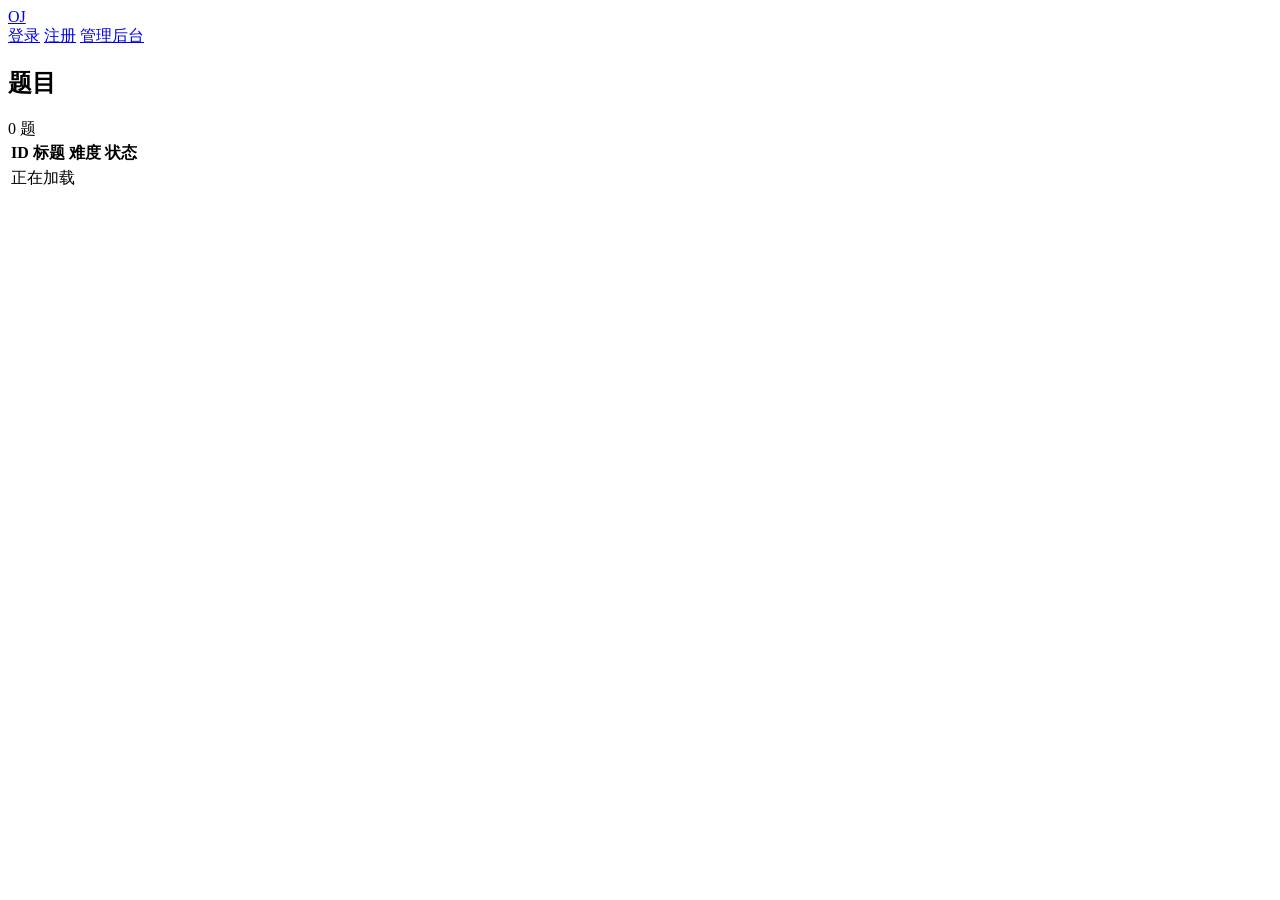
==== public/index.html @ 1c98b47b "完成初始化各项内容" ====
<!doctype html>
<html lang="zh-CN">
  <head>
    <meta charset="utf-8">
    <meta name="viewport" content="width=device-width, initial-scale=1">
    <title>OJ 题目列表</title>
    <link rel="stylesheet" href="/css/base.css">
    <link rel="stylesheet" href="/css/layout.css">
  </head>
  <body>
    <header class="topbar">
      <a class="brand" href="/">OJ</a>
      <nav class="nav">
        <a href="/login.html">登录</a>
        <a href="/register.html">注册</a>
        <a href="/admin/login.html">管理后台</a>
      </nav>
    </header>

    <main class="page">
      <section class="panel">
        <div class="panel-header">
          <h1>题目</h1>
          <span id="problem-count" class="muted">0 题</span>
        </div>
        <table class="problem-table">
          <thead>
            <tr>
              <th>ID</th>
              <th>标题</th>
              <th>难度</th>
              <th>状态</th>
            </tr>
          </thead>
          <tbody id="problem-list">
            <tr>
              <td colspan="4" class="muted">正在加载</td>
            </tr>
          </tbody>
        </table>
      </section>
    </main>

    <script src="/js/api.js"></script>
    <script src="/js/storage.js"></script>
    <script src="/js/problem-list.js"></script>
  </body>
</html>
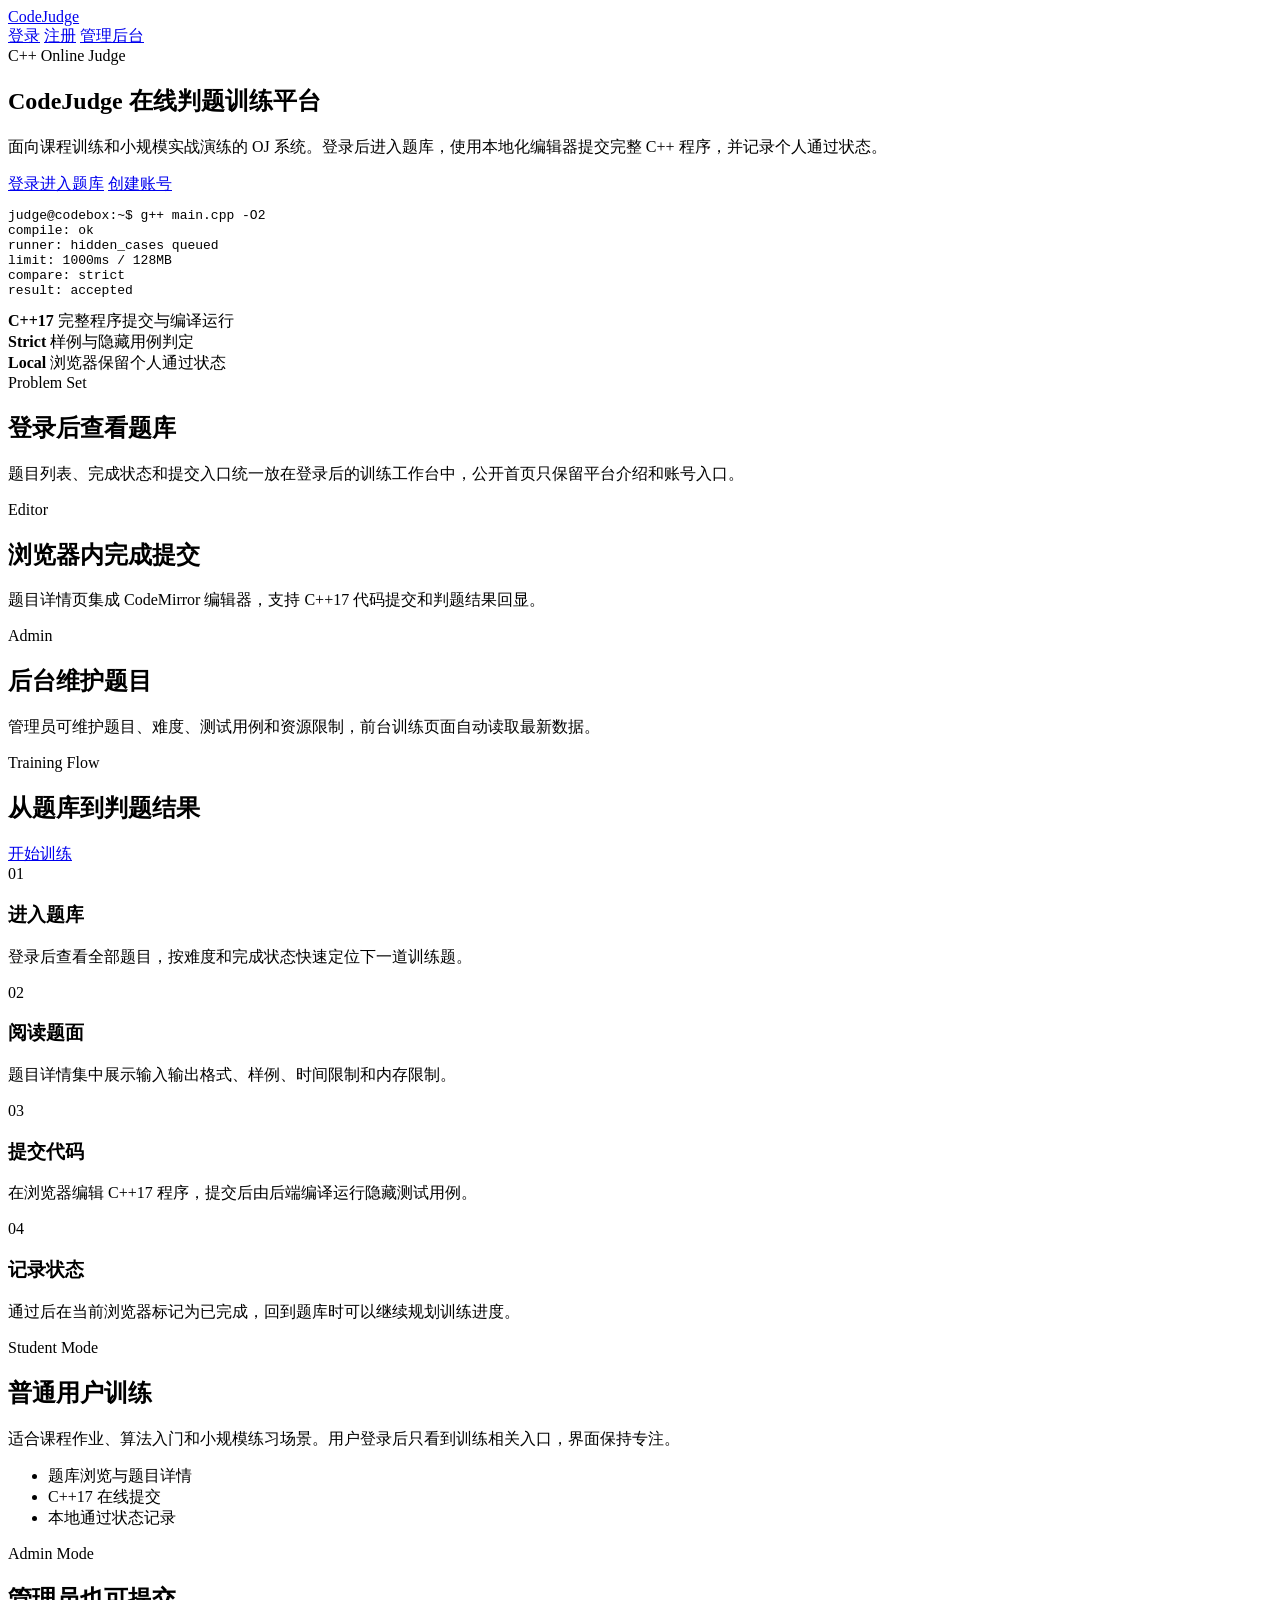
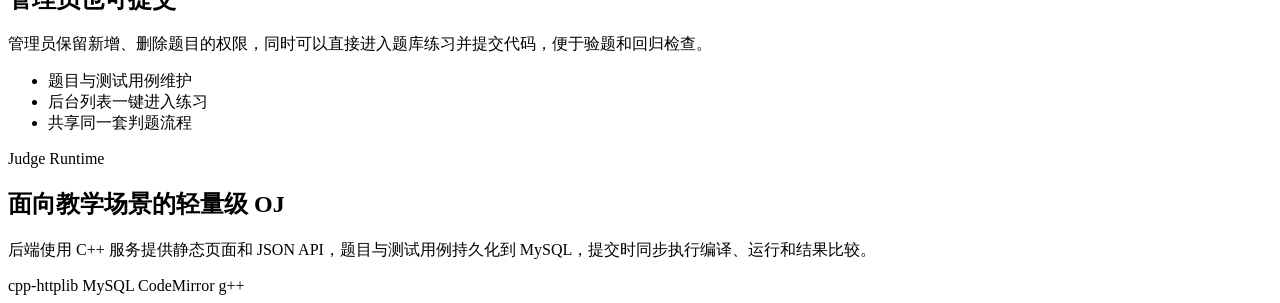
==== commit 7e1734b7: "优化前端页面和登录逻辑" ====
--- a/public/index.html
+++ b/public/index.html
@@ -3,46 +3,155 @@
   <head>
     <meta charset="utf-8">
     <meta name="viewport" content="width=device-width, initial-scale=1">
-    <title>OJ 题目列表</title>
+    <title>CodeJudge 在线判题平台</title>
     <link rel="stylesheet" href="/css/base.css">
     <link rel="stylesheet" href="/css/layout.css">
   </head>
   <body>
     <header class="topbar">
-      <a class="brand" href="/">OJ</a>
-      <nav class="nav">
+      <a class="brand" href="/">CodeJudge</a>
+      <nav class="nav" id="auth-nav">
         <a href="/login.html">登录</a>
         <a href="/register.html">注册</a>
         <a href="/admin/login.html">管理后台</a>
       </nav>
     </header>
 
-    <main class="page">
-      <section class="panel">
-        <div class="panel-header">
-          <h1>题目</h1>
-          <span id="problem-count" class="muted">0 题</span>
+    <main class="page hero-shell">
+      <section class="hero" aria-labelledby="home-title">
+        <div class="hero-inner">
+          <div class="hero-copy">
+            <span class="eyebrow">C++ Online Judge</span>
+            <h1 id="home-title">CodeJudge 在线判题训练平台</h1>
+            <p>
+              面向课程训练和小规模实战演练的 OJ 系统。登录后进入题库，使用本地化编辑器提交完整 C++ 程序，并记录个人通过状态。
+            </p>
+            <div class="hero-actions">
+              <a id="landing-problems-link" class="button-link" href="/login.html">登录进入题库</a>
+              <a class="button-link button-secondary" href="/register.html">创建账号</a>
+            </div>
+          </div>
+
+          <aside class="hero-terminal" aria-label="判题流程预览">
+            <div class="terminal-bar">
+              <span class="terminal-dot"></span>
+              <span class="terminal-dot"></span>
+              <span class="terminal-dot"></span>
+            </div>
+            <pre class="terminal-code">judge@codebox:~$ g++ main.cpp -O2
+compile: ok
+runner: hidden_cases queued
+limit: 1000ms / 128MB
+compare: strict
+result: accepted</pre>
+          </aside>
         </div>
-        <table class="problem-table">
-          <thead>
-            <tr>
-              <th>ID</th>
-              <th>标题</th>
-              <th>难度</th>
-              <th>状态</th>
-            </tr>
-          </thead>
-          <tbody id="problem-list">
-            <tr>
-              <td colspan="4" class="muted">正在加载</td>
-            </tr>
-          </tbody>
-        </table>
+      </section>
+
+      <section class="stats-grid" aria-label="系统能力">
+        <div class="stat-card">
+          <strong>C++17</strong>
+          <span>完整程序提交与编译运行</span>
+        </div>
+        <div class="stat-card">
+          <strong>Strict</strong>
+          <span>样例与隐藏用例判定</span>
+        </div>
+        <div class="stat-card">
+          <strong>Local</strong>
+          <span>浏览器保留个人通过状态</span>
+        </div>
+      </section>
+
+      <section class="landing-grid" aria-label="平台入口">
+        <article class="landing-card">
+          <span class="eyebrow">Problem Set</span>
+          <h2>登录后查看题库</h2>
+          <p>题目列表、完成状态和提交入口统一放在登录后的训练工作台中，公开首页只保留平台介绍和账号入口。</p>
+        </article>
+        <article class="landing-card">
+          <span class="eyebrow">Editor</span>
+          <h2>浏览器内完成提交</h2>
+          <p>题目详情页集成 CodeMirror 编辑器，支持 C++17 代码提交和判题结果回显。</p>
+        </article>
+        <article class="landing-card">
+          <span class="eyebrow">Admin</span>
+          <h2>后台维护题目</h2>
+          <p>管理员可维护题目、难度、测试用例和资源限制，前台训练页面自动读取最新数据。</p>
+        </article>
+      </section>
+
+      <section class="landing-section" aria-labelledby="flow-title">
+        <div class="section-heading">
+          <div>
+            <span class="eyebrow">Training Flow</span>
+            <h2 id="flow-title">从题库到判题结果</h2>
+          </div>
+          <a id="landing-flow-link" class="button-link button-secondary" href="/login.html?next=%2Fproblems.html">开始训练</a>
+        </div>
+        <div class="workflow-grid">
+          <article class="workflow-step">
+            <span class="step-index">01</span>
+            <h3>进入题库</h3>
+            <p>登录后查看全部题目，按难度和完成状态快速定位下一道训练题。</p>
+          </article>
+          <article class="workflow-step">
+            <span class="step-index">02</span>
+            <h3>阅读题面</h3>
+            <p>题目详情集中展示输入输出格式、样例、时间限制和内存限制。</p>
+          </article>
+          <article class="workflow-step">
+            <span class="step-index">03</span>
+            <h3>提交代码</h3>
+            <p>在浏览器编辑 C++17 程序，提交后由后端编译运行隐藏测试用例。</p>
+          </article>
+          <article class="workflow-step">
+            <span class="step-index">04</span>
+            <h3>记录状态</h3>
+            <p>通过后在当前浏览器标记为已完成，回到题库时可以继续规划训练进度。</p>
+          </article>
+        </div>
+      </section>
+
+      <section class="role-grid" aria-label="角色能力">
+        <article class="role-panel">
+          <span class="eyebrow">Student Mode</span>
+          <h2>普通用户训练</h2>
+          <p>适合课程作业、算法入门和小规模练习场景。用户登录后只看到训练相关入口，界面保持专注。</p>
+          <ul class="capability-list">
+            <li>题库浏览与题目详情</li>
+            <li>C++17 在线提交</li>
+            <li>本地通过状态记录</li>
+          </ul>
+        </article>
+        <article class="role-panel">
+          <span class="eyebrow">Admin Mode</span>
+          <h2>管理员也可提交</h2>
+          <p>管理员保留新增、删除题目的权限，同时可以直接进入题库练习并提交代码，便于验题和回归检查。</p>
+          <ul class="capability-list">
+            <li>题目与测试用例维护</li>
+            <li>后台列表一键进入练习</li>
+            <li>共享同一套判题流程</li>
+          </ul>
+        </article>
+      </section>
+
+      <section class="system-band" aria-label="系统能力概览">
+        <div>
+          <span class="eyebrow">Judge Runtime</span>
+          <h2>面向教学场景的轻量级 OJ</h2>
+          <p>后端使用 C++ 服务提供静态页面和 JSON API，题目与测试用例持久化到 MySQL，提交时同步执行编译、运行和结果比较。</p>
+        </div>
+        <div class="system-metrics" aria-label="技术能力">
+          <span>cpp-httplib</span>
+          <span>MySQL</span>
+          <span>CodeMirror</span>
+          <span>g++</span>
+        </div>
       </section>
     </main>
 
     <script src="/js/api.js"></script>
-    <script src="/js/storage.js"></script>
-    <script src="/js/problem-list.js"></script>
+    <script src="/js/auth.js"></script>
   </body>
 </html>
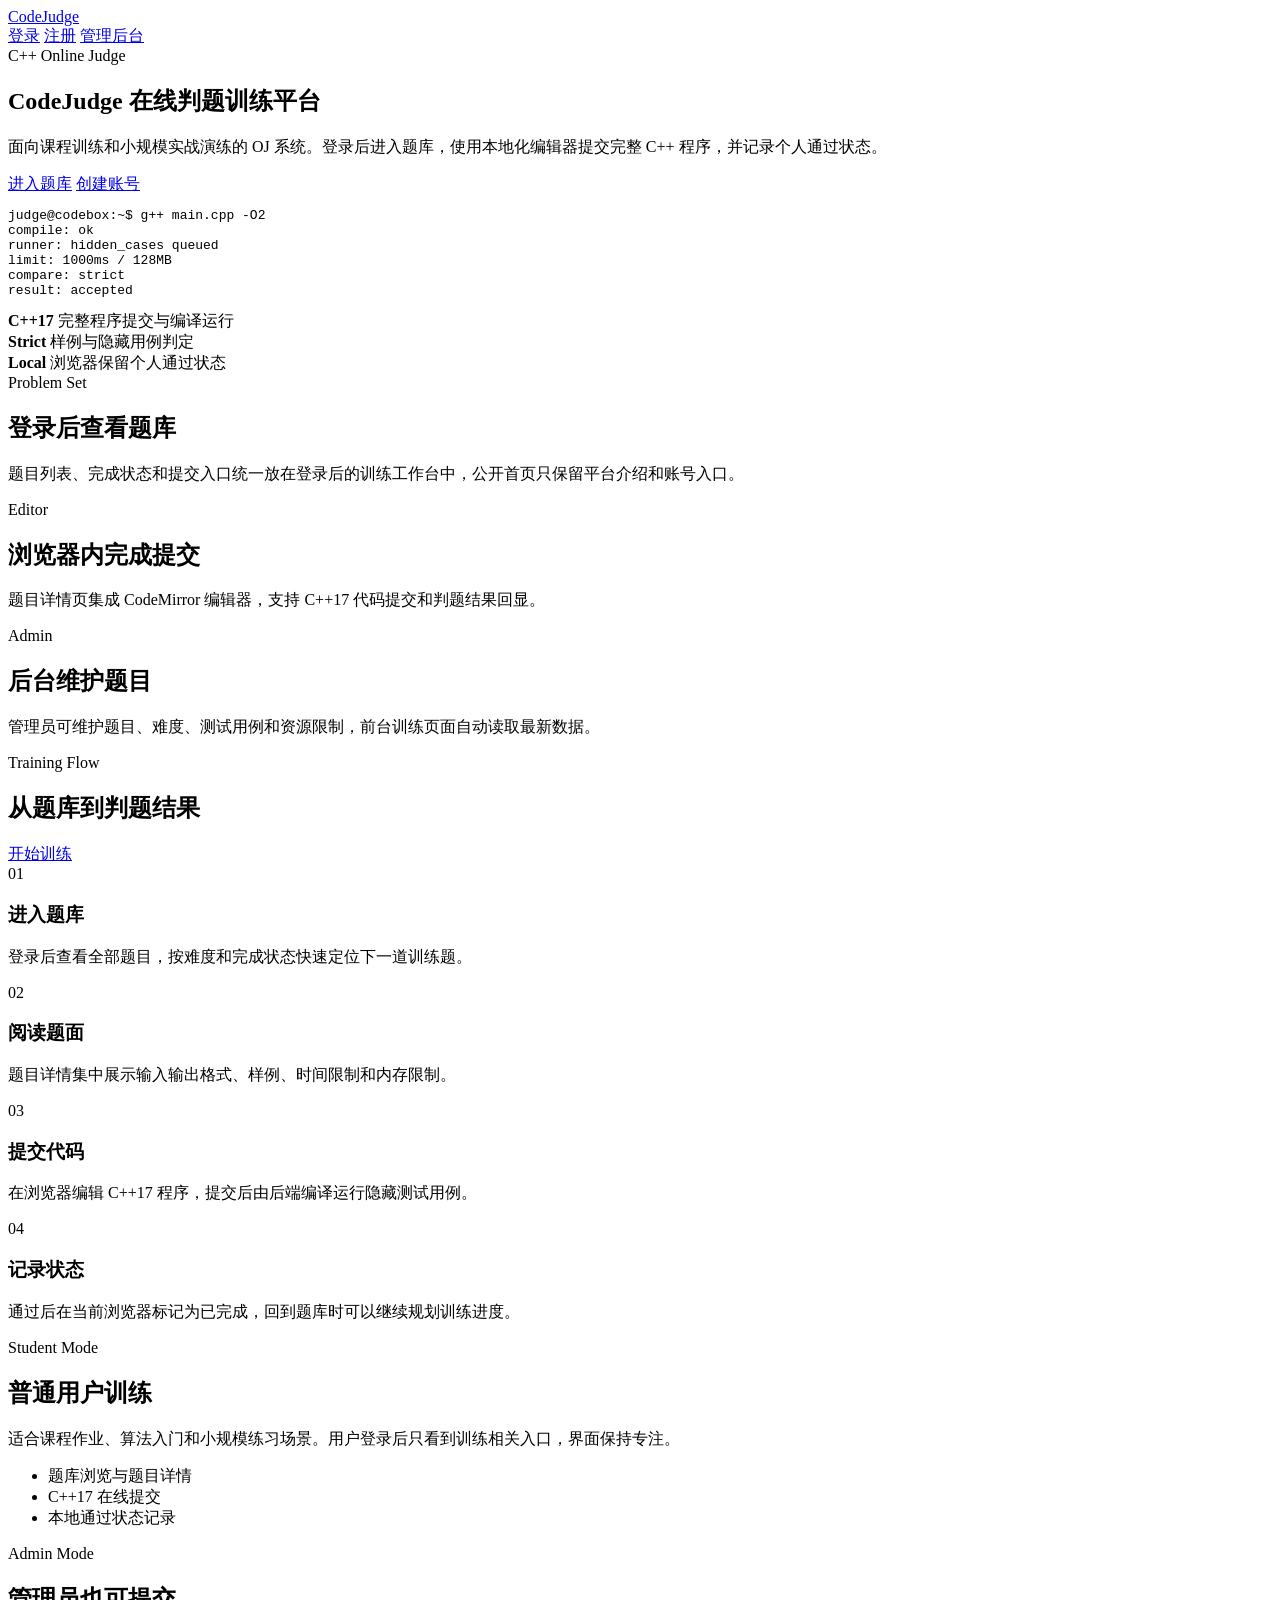
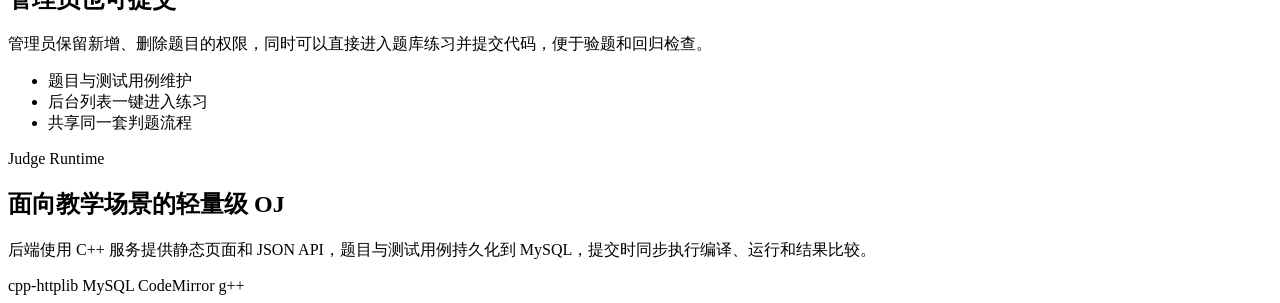
==== commit 44ae58ad: "完成复核并更新总结为 38/38" ====
--- a/public/index.html
+++ b/public/index.html
@@ -27,7 +27,7 @@
               面向课程训练和小规模实战演练的 OJ 系统。登录后进入题库，使用本地化编辑器提交完整 C++ 程序，并记录个人通过状态。
             </p>
             <div class="hero-actions">
-              <a id="landing-problems-link" class="button-link" href="/login.html">登录进入题库</a>
+              <a id="landing-problems-link" class="button-link" href="/problems.html">进入题库</a>
               <a class="button-link button-secondary" href="/register.html">创建账号</a>
             </div>
           </div>
@@ -87,7 +87,7 @@
             <span class="eyebrow">Training Flow</span>
             <h2 id="flow-title">从题库到判题结果</h2>
           </div>
-          <a id="landing-flow-link" class="button-link button-secondary" href="/login.html?next=%2Fproblems.html">开始训练</a>
+          <a id="landing-flow-link" class="button-link button-secondary" href="/problems.html">开始训练</a>
         </div>
         <div class="workflow-grid">
           <article class="workflow-step">
